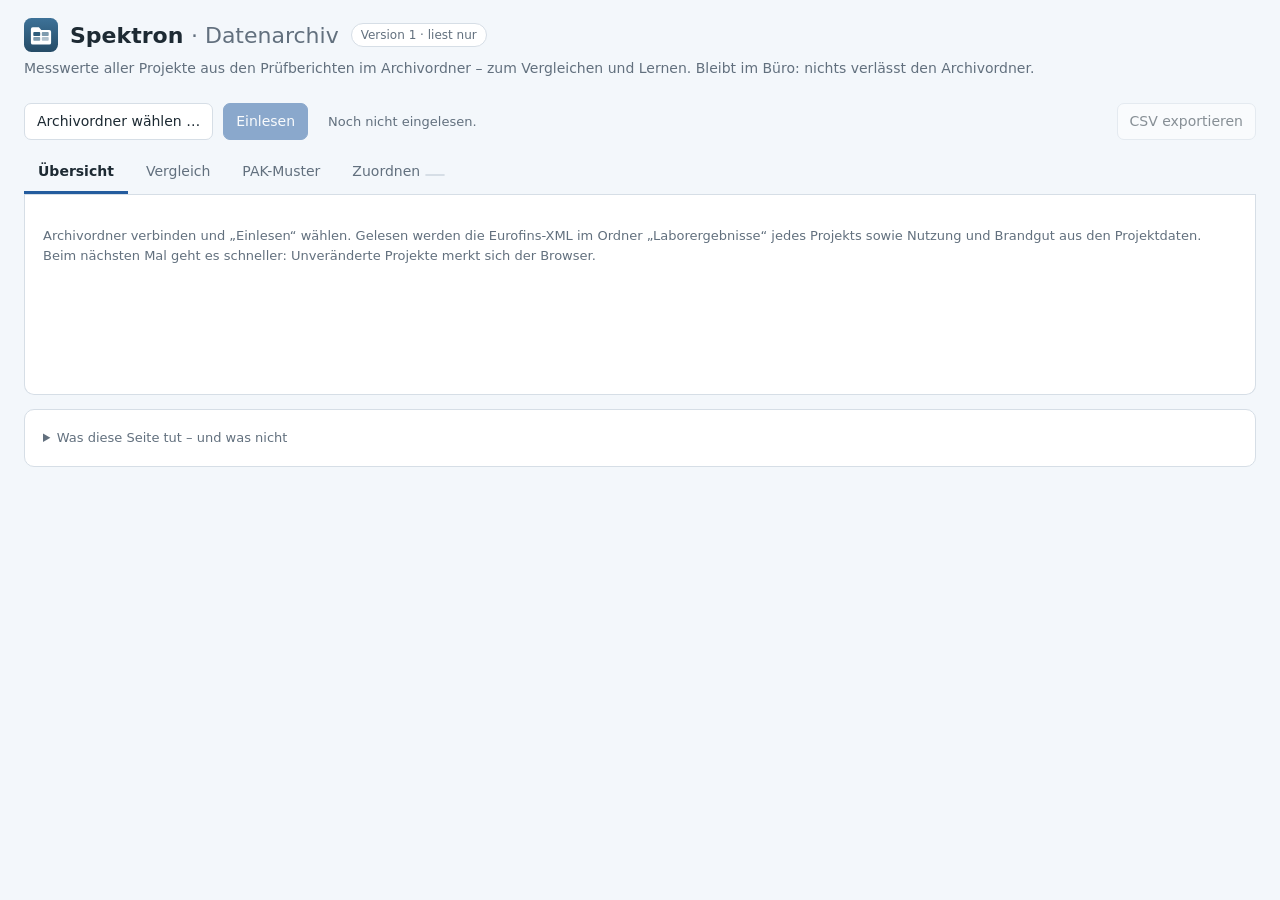
==== archiv/index.html @ 77259799 "Projektzentrale 1.22.0: Datenarchiv (Messwerte aller Projekte, liest nur) Eigene Seite archiv/, in d" ====
<!doctype html>
<html lang="de"><head><meta charset="utf-8"><meta name="viewport" content="width=device-width, initial-scale=1">
<meta http-equiv="Content-Security-Policy" content="default-src 'self'; script-src 'self'; style-src 'self'; img-src 'self' data:; connect-src 'self'; object-src 'none'; base-uri 'none'; form-action 'none'">
<title>Spektron · Datenarchiv</title><link rel="icon" href="../icon.svg"><link rel="stylesheet" href="archiv.css">
<script defer src="auswertung.js"></script><script defer src="lesen.js"></script><script defer src="archiv.js"></script></head>
<body>
<header><div class="kopf"><img src="../icon.svg" width="34" height="34" alt=""><h1>Spektron <span>· Datenarchiv</span></h1><span class="tag">Version 1 · liest nur</span></div>
<p>Messwerte aller Projekte aus den Prüfberichten im Archivordner – zum Vergleichen und Lernen. Bleibt im Büro: nichts verlässt den Archivordner.</p></header>
<main>
<section class="leiste">
  <button id="waehlen">Archivordner wählen …</button><button id="erlauben" hidden>Zugriff erlauben</button>
  <button id="lesen" class="primaer" disabled>Einlesen</button>
  <span id="ordner" class="hinweis"></span><span id="stand" class="hinweis" role="status">Noch nicht eingelesen.</span>
  <progress id="fortschritt" hidden></progress>
  <button id="csv" class="rechts" disabled title="Alle Messwerte als Tabelle für Excel – mit Projektnummer, ohne Ort und Probenbeschreibung">CSV exportieren</button>
</section>
<nav id="reiter" role="tablist">
  <button role="tab" data-reiter="uebersicht" aria-selected="true">Übersicht</button>
  <button role="tab" data-reiter="vergleich" aria-selected="false">Vergleich</button>
  <button role="tab" data-reiter="muster" aria-selected="false">PAK-Muster</button>
  <button role="tab" data-reiter="zuordnen" aria-selected="false">Zuordnen <span id="offenZahl" class="zahl" hidden></span></button>
</nav>
<section id="ansicht" class="karte"><p class="hinweis">Archivordner verbinden und „Einlesen“ wählen. Gelesen werden die Eurofins-XML im Ordner „Laborergebnisse“ jedes Projekts sowie Nutzung und Brandgut aus den Projektdaten. Beim nächsten Mal geht es schneller: Unveränderte Projekte merkt sich der Browser.</p></section>
<details class="karte klein"><summary>Was diese Seite tut – und was nicht</summary>
<p><b>Liest nur.</b> Projektdateien und Laborberichte werden nie verändert. Die einzige Datei, die geschrieben wird, ist <code>_Spektron-Archiv.json</code> im Archivordner – und nur, wenn unter „Zuordnen“ Nutzung oder Brandgut für ein Projekt ergänzt wird, das in den Projektdaten keine Angabe hat.</p>
<p><b>Keine Bewertung.</b> Es gibt keine Grenz- oder Orientierungswerte und keine Schwellen für Quotienten. Gezeigt wird nur, was im eigenen Bestand gemessen wurde.</p>
<p><b>Ehrlich gezählt.</b> Werte unter BG und „n. n.“ sind keine Null, sondern zählen als kleinste Werte; fällt eine Kennzahl darauf, steht dort „&lt; BG“. Kennzahlen erst ab 5 Werten. Vorläufige Berichte zählen nicht. Einheiten werden nicht umgerechnet (µg/m², µg/100 cm² und mg/kg bleiben getrennt).</p>
<p><b>Version 1:</b> nur Eurofins-XML. Projekte, die nur PDF-Berichte haben, werden gezählt, aber noch nicht gelesen.</p></details>
</main></body></html>
---- archiv/archiv.css ----
:root{--ink:#1D2A33;--blau:#245C9E;--akzent:#3B7BC4;--muted:#62707E;--linie:#D6DEE6;--wash:#F3F7FB;--flaeche:#fff;--hervor:#C2410C;--fehler:#B3261E;color-scheme:light}
*{box-sizing:border-box}
body{margin:0;background:var(--wash);color:var(--ink);font:14px/1.5 'Segoe UI',system-ui,sans-serif}
header{padding:18px 24px 6px;max-width:1280px;margin:0 auto}header p{margin:6px 0 0;color:var(--muted)}
.kopf{display:flex;gap:12px;align-items:center}h1{margin:0;font-size:22px;font-weight:600}h1 span{color:var(--muted);font-weight:400}
.tag{font-size:12px;border:1px solid var(--linie);border-radius:999px;padding:2px 9px;color:var(--muted);background:var(--flaeche)}
main{max-width:1280px;margin:0 auto;padding:6px 24px 40px}
button,select,input{font:inherit;color:inherit}
button{padding:7px 12px;border:1px solid var(--linie);border-radius:7px;background:var(--flaeche);cursor:pointer}button:hover{border-color:var(--akzent)}button:disabled{opacity:.5;cursor:default}
.primaer{background:var(--blau);border-color:var(--blau);color:#fff}
select{padding:6px 8px;border:1px solid var(--linie);border-radius:6px;background:var(--flaeche);max-width:100%}
label.feld{display:flex;flex-direction:column;gap:3px;font-size:12px;color:var(--muted)}label.feld select{color:var(--ink);font-size:14px}
.leiste{display:flex;flex-wrap:wrap;gap:10px;align-items:center;margin:12px 0}.leiste .rechts{margin-left:auto}
.hinweis{color:var(--muted);font-size:13px}progress{width:160px}
nav{display:flex;gap:4px;border-bottom:1px solid var(--linie);flex-wrap:wrap}
nav button{border:0;border-bottom:3px solid transparent;border-radius:0;background:none;padding:9px 14px;color:var(--muted)}
nav button[aria-selected=true]{color:var(--ink);border-bottom-color:var(--blau);font-weight:600}
.zahl{display:inline-block;min-width:20px;padding:0 6px;border-radius:999px;background:var(--wash);border:1px solid var(--linie);font-size:12px;color:var(--ink)}
.karte{background:var(--flaeche);border:1px solid var(--linie);border-radius:10px;padding:18px;margin:14px 0}.karte.klein{font-size:13px}.karte.klein summary{cursor:pointer;color:var(--muted)}
#ansicht{margin-top:0;border-top-left-radius:0;border-top-right-radius:0;border-top:0;min-height:200px}
.kacheln{display:grid;grid-template-columns:repeat(auto-fit,minmax(170px,1fr));gap:12px;margin-bottom:16px}
.kachel{border:1px solid var(--linie);border-radius:8px;padding:12px 14px}.kachel b{display:block;font-size:26px;font-weight:600;line-height:1.2}.kachel span{color:var(--muted);font-size:13px}
.zwei{display:grid;grid-template-columns:2fr 1fr;gap:20px}@media(max-width:800px){.zwei{grid-template-columns:1fr}}
h2{font-size:15px;margin:4px 0 10px}h3{font-size:14px;margin:16px 0 8px}
table{border-collapse:collapse;width:100%;font-size:13px}th,td{padding:5px 8px;border-bottom:1px solid var(--linie);text-align:left;vertical-align:top}th{color:var(--muted);font-weight:600;font-size:12px}
td.z,th.z{text-align:right;font-variant-numeric:tabular-nums;white-space:nowrap}
tr.klick{cursor:pointer}tr.klick:hover td{background:var(--wash)}
.filter{display:flex;flex-wrap:wrap;gap:12px;align-items:flex-end;margin-bottom:14px}
.legende{display:flex;gap:16px;flex-wrap:wrap;font-size:12px;color:var(--muted);margin:6px 0}.legende i{display:inline-block;width:10px;height:10px;border-radius:50%;margin-right:5px;vertical-align:-1px}
.diagramm{width:100%;overflow-x:auto}.diagramm svg{display:block;font:12px 'Segoe UI',system-ui,sans-serif}
.diagramm .achse{stroke:var(--linie)}.diagramm .gitter{stroke:var(--linie);stroke-dasharray:2 3}.diagramm text{fill:var(--muted)}.diagramm text.n{fill:var(--ink)}
.diagramm .pkt{fill:var(--blau);fill-opacity:.32}.diagramm .pkt:hover{fill-opacity:.9}
.diagramm .hp{fill:var(--hervor);stroke:#fff;stroke-width:2}
.diagramm .med{stroke:var(--ink);stroke-width:2}.diagramm .p90{stroke:var(--ink);stroke-width:1.5;stroke-dasharray:3 2}
.diagramm .bgbox{fill:var(--wash);stroke:var(--linie)}
.waerme td.z{min-width:44px}.waerme td.bg{color:var(--muted);font-size:11px}.waerme td.leer{color:#aab4bf}
.waerme tr.ref td{border-top:2px solid var(--ink);font-weight:600}
.quelle{font-size:12px;color:var(--muted);margin-top:10px}
.meldung{padding:9px 12px;border-left:3px solid var(--akzent);background:var(--wash);margin:10px 0}.meldung.fehler{border-color:var(--fehler);color:var(--fehler)}
.aus-pj{color:var(--muted);font-size:12px}
code{background:var(--wash);padding:1px 4px;border-radius:4px}
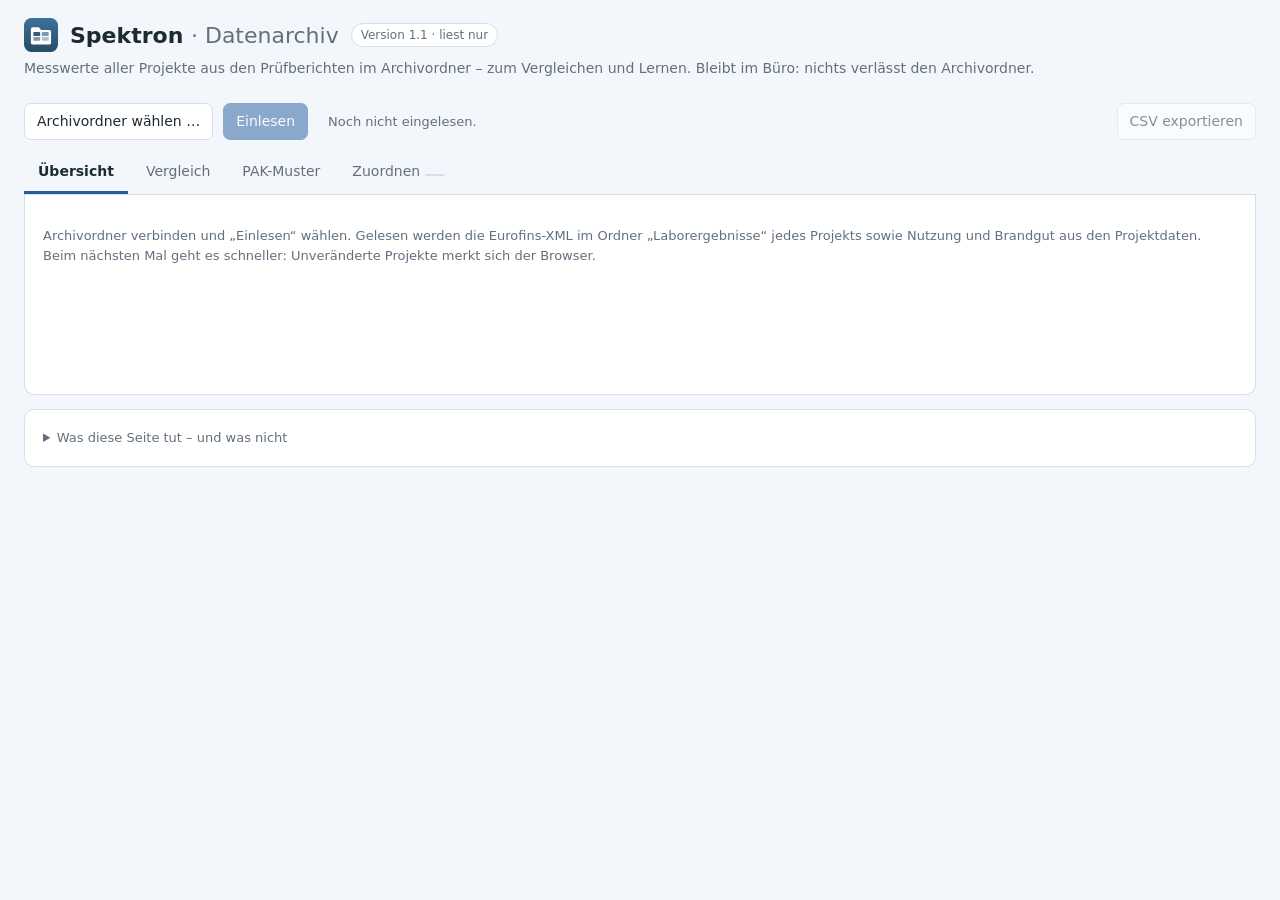
==== commit 90652357: "Projektzentrale 1.23.0: Datenarchiv 1.1 – Probenrollen, Tage nach Brand, PAK-Muster nach Literaturla" ====
--- a/archiv/index.html
+++ b/archiv/index.html
@@ -4,7 +4,7 @@
 <title>Spektron · Datenarchiv</title><link rel="icon" href="../icon.svg"><link rel="stylesheet" href="archiv.css">
 <script defer src="auswertung.js"></script><script defer src="lesen.js"></script><script defer src="archiv.js"></script></head>
 <body>
-<header><div class="kopf"><img src="../icon.svg" width="34" height="34" alt=""><h1>Spektron <span>· Datenarchiv</span></h1><span class="tag">Version 1 · liest nur</span></div>
+<header><div class="kopf"><img src="../icon.svg" width="34" height="34" alt=""><h1>Spektron <span>· Datenarchiv</span></h1><span class="tag">Version 1.1 · liest nur</span></div>
 <p>Messwerte aller Projekte aus den Prüfberichten im Archivordner – zum Vergleichen und Lernen. Bleibt im Büro: nichts verlässt den Archivordner.</p></header>
 <main>
 <section class="leiste">
@@ -22,8 +22,10 @@
 </nav>
 <section id="ansicht" class="karte"><p class="hinweis">Archivordner verbinden und „Einlesen“ wählen. Gelesen werden die Eurofins-XML im Ordner „Laborergebnisse“ jedes Projekts sowie Nutzung und Brandgut aus den Projektdaten. Beim nächsten Mal geht es schneller: Unveränderte Projekte merkt sich der Browser.</p></section>
 <details class="karte klein"><summary>Was diese Seite tut – und was nicht</summary>
-<p><b>Liest nur.</b> Projektdateien und Laborberichte werden nie verändert. Die einzige Datei, die geschrieben wird, ist <code>_Spektron-Archiv.json</code> im Archivordner – und nur, wenn unter „Zuordnen“ Nutzung oder Brandgut für ein Projekt ergänzt wird, das in den Projektdaten keine Angabe hat.</p>
+<p><b>Liest nur.</b> Projektdateien und Laborberichte werden nie verändert. Die einzige Datei, die geschrieben wird, ist <code>_Spektron-Archiv.json</code> im Archivordner – und nur, wenn unter „Zuordnen“ Nutzung oder Brandgut für ein Projekt ohne Angabe in den Projektdaten ergänzt oder die Rolle einer Probe korrigiert wird.</p>
 <p><b>Keine Bewertung.</b> Es gibt keine Grenz- oder Orientierungswerte und keine Schwellen für Quotienten. Gezeigt wird nur, was im eigenen Bestand gemessen wurde.</p>
 <p><b>Ehrlich gezählt.</b> Werte unter BG und „n. n.“ sind keine Null, sondern zählen als kleinste Werte; fällt eine Kennzahl darauf, steht dort „&lt; BG“. Kennzahlen erst ab 5 Werten. Vorläufige Berichte zählen nicht. Einheiten werden nicht umgerechnet (µg/m², µg/100 cm² und mg/kg bleiben getrennt).</p>
+<p><b>Rolle der Proben:</b> aus der Probenbezeichnung und -beschreibung, wie sie ohnehin geschrieben werden – „Brandraum“, „Brandbereich“ → Brandbereich; „REF“, „Referenz“, „unbelastet“ → Referenz; „Kleber“, „Teer“, „Bitumen“ → Verdachtsquelle; „F-“ vor der alten ID → Freimessung. Unter „Zuordnen“ je Probe korrigierbar; die Korrektur gilt vor der Konvention.</p>
+<p><b>PAK-Muster:</b> normiert nur über die Stoffe, die in allen verglichenen Proben über BG liegen; Werte unter BG werden nicht ersetzt. Die Literaturquotienten (Yunker u. a.) sind für Sedimente und Außenluft hergeleitet und für Brandrückstände nicht validiert – darum eingeklappt und ohne Schwellen.</p>
 <p><b>Version 1:</b> nur Eurofins-XML. Projekte, die nur PDF-Berichte haben, werden gezählt, aber noch nicht gelesen.</p></details>
 </main></body></html>
--- a/archiv/archiv.css
+++ b/archiv/archiv.css
@@ -39,3 +39,7 @@
 .meldung{padding:9px 12px;border-left:3px solid var(--akzent);background:var(--wash);margin:10px 0}.meldung.fehler{border-color:var(--fehler);color:var(--fehler)}
 .aus-pj{color:var(--muted);font-size:12px}
 code{background:var(--wash);padding:1px 4px;border-radius:4px}
+.waerme th.gem{color:var(--ink);font-weight:700;border-bottom-color:var(--ink)}.waerme tr.aus td{opacity:.45}
+label.wahl{display:inline-flex;gap:5px;align-items:center;font-weight:600}select.rolle{font-size:12px;padding:3px 5px;max-width:220px}
+table.sim td.z{min-width:64px}details.lit-q{margin-top:18px;border-top:1px solid var(--linie);padding-top:10px}details.lit-q summary{cursor:pointer;color:var(--muted)}
+h2.abstand{margin-top:26px}
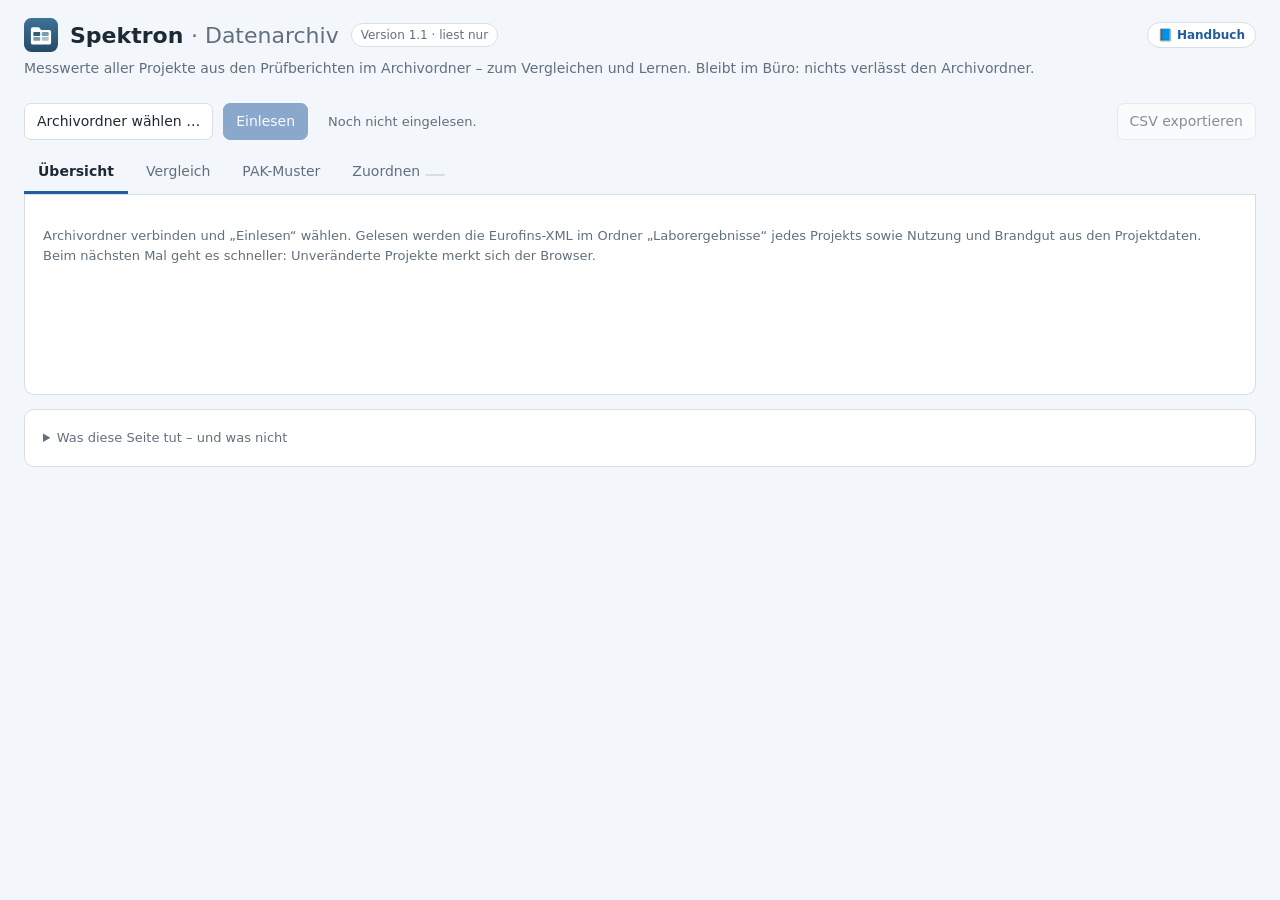
==== commit 3242645c: "Projektzentrale 1.24.0: Hilfe-Links ins Handbuch (AidKit) - Projektdaten: „📘 Projektzentrale im Hand" ====
--- a/archiv/index.html
+++ b/archiv/index.html
@@ -4,7 +4,7 @@
 <title>Spektron · Datenarchiv</title><link rel="icon" href="../icon.svg"><link rel="stylesheet" href="archiv.css">
 <script defer src="auswertung.js"></script><script defer src="lesen.js"></script><script defer src="archiv.js"></script></head>
 <body>
-<header><div class="kopf"><img src="../icon.svg" width="34" height="34" alt=""><h1>Spektron <span>· Datenarchiv</span></h1><span class="tag">Version 1.1 · liest nur</span></div>
+<header><div class="kopf"><img src="../icon.svg" width="34" height="34" alt=""><h1>Spektron <span>· Datenarchiv</span></h1><span class="tag">Version 1.1 · liest nur</span><a class="hilfe-link" href="../../aidkit/#app-datenarchiv" target="aidkit" rel="noopener" title="Handbuch: Datenarchiv – worum es geht, Schritt für Schritt, Übungen – öffnet AidKit in einem eigenen Fenster">📘 Handbuch</a></div>
 <p>Messwerte aller Projekte aus den Prüfberichten im Archivordner – zum Vergleichen und Lernen. Bleibt im Büro: nichts verlässt den Archivordner.</p></header>
 <main>
 <section class="leiste">
--- a/archiv/archiv.css
+++ b/archiv/archiv.css
@@ -43,3 +43,5 @@
 label.wahl{display:inline-flex;gap:5px;align-items:center;font-weight:600}select.rolle{font-size:12px;padding:3px 5px;max-width:220px}
 table.sim td.z{min-width:64px}details.lit-q{margin-top:18px;border-top:1px solid var(--linie);padding-top:10px}details.lit-q summary{cursor:pointer;color:var(--muted)}
 h2.abstand{margin-top:26px}
+.hilfe-link{margin-left:auto;font-size:12px;font-weight:600;color:var(--blau);text-decoration:none;border:1px solid var(--linie);border-radius:999px;padding:3px 10px;background:var(--flaeche);white-space:nowrap}.hilfe-link:hover,.hilfe-link:focus-visible{border-color:var(--akzent);text-decoration:underline}
+@media print{.hilfe-link{display:none}}
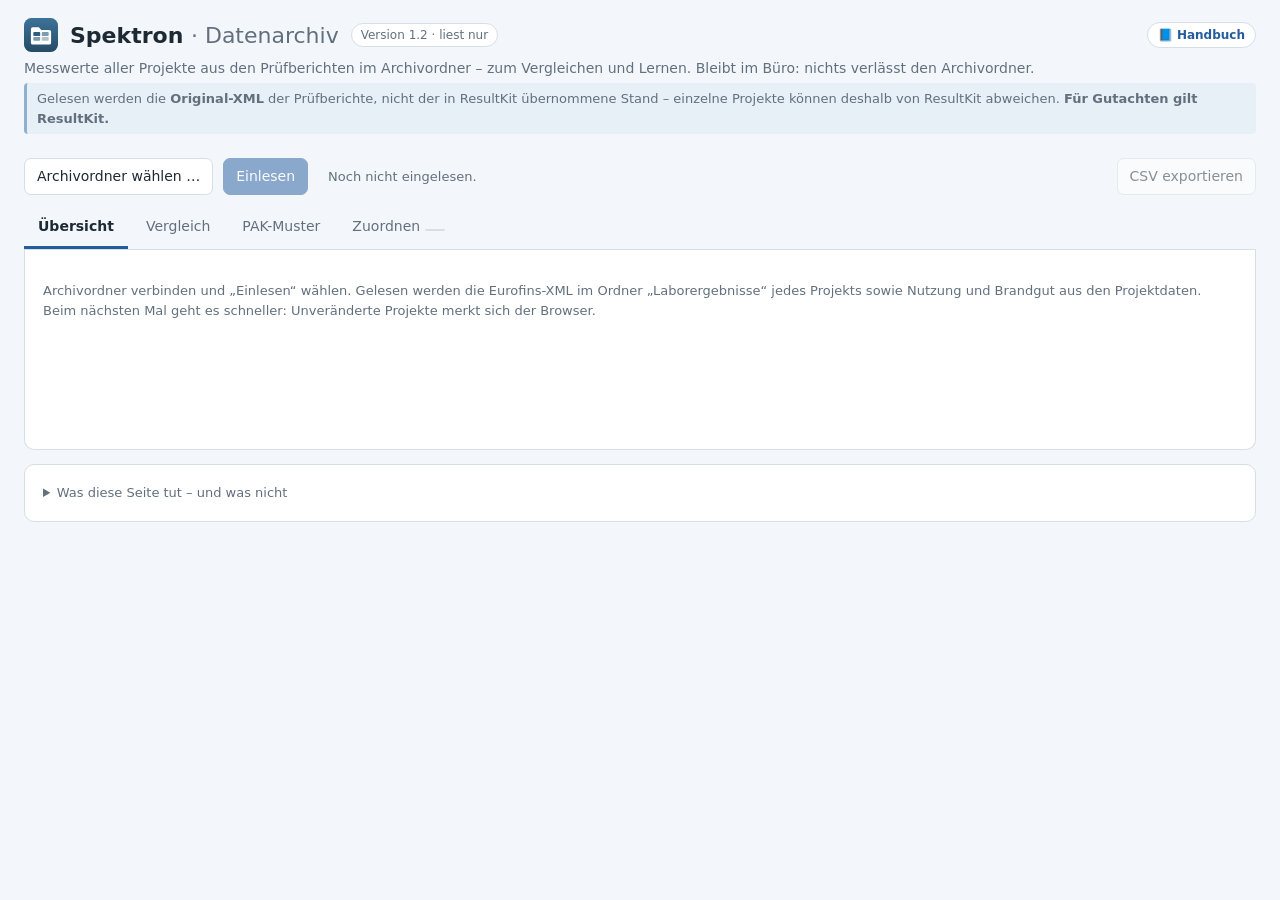
==== commit 657bfe23: "Datenarchiv 1.2: sichtbarer Hinweis – Original-XML, nicht der ResultKit-Stand (Projektzentrale 1.30." ====
--- a/archiv/index.html
+++ b/archiv/index.html
@@ -4,8 +4,9 @@
 <title>Spektron · Datenarchiv</title><link rel="icon" href="../icon.svg"><link rel="stylesheet" href="archiv.css">
 <script defer src="auswertung.js"></script><script defer src="lesen.js"></script><script defer src="archiv.js"></script></head>
 <body>
-<header><div class="kopf"><img src="../icon.svg" width="34" height="34" alt=""><h1>Spektron <span>· Datenarchiv</span></h1><span class="tag">Version 1.1 · liest nur</span><a class="hilfe-link" href="../../aidkit/#app-datenarchiv" target="aidkit" rel="noopener" title="Handbuch: Datenarchiv – worum es geht, Schritt für Schritt, Übungen – öffnet AidKit in einem eigenen Fenster">📘 Handbuch</a></div>
-<p>Messwerte aller Projekte aus den Prüfberichten im Archivordner – zum Vergleichen und Lernen. Bleibt im Büro: nichts verlässt den Archivordner.</p></header>
+<header><div class="kopf"><img src="../icon.svg" width="34" height="34" alt=""><h1>Spektron <span>· Datenarchiv</span></h1><span class="tag">Version 1.2 · liest nur</span><a class="hilfe-link" href="../../aidkit/#app-datenarchiv" target="aidkit" rel="noopener" title="Handbuch: Datenarchiv – worum es geht, Schritt für Schritt, Übungen – öffnet AidKit in einem eigenen Fenster">📘 Handbuch</a></div>
+<p>Messwerte aller Projekte aus den Prüfberichten im Archivordner – zum Vergleichen und Lernen. Bleibt im Büro: nichts verlässt den Archivordner.</p>
+<p class="quelle-hinweis">Gelesen werden die <b>Original-XML</b> der Prüfberichte, nicht der in ResultKit übernommene Stand – einzelne Projekte können deshalb von ResultKit abweichen. <b>Für Gutachten gilt ResultKit.</b></p></header>
 <main>
 <section class="leiste">
   <button id="waehlen">Archivordner wählen …</button><button id="erlauben" hidden>Zugriff erlauben</button>
@@ -27,5 +28,6 @@
 <p><b>Ehrlich gezählt.</b> Werte unter BG und „n. n.“ sind keine Null, sondern zählen als kleinste Werte; fällt eine Kennzahl darauf, steht dort „&lt; BG“. Kennzahlen erst ab 5 Werten. Vorläufige Berichte zählen nicht. Einheiten werden nicht umgerechnet (µg/m², µg/100 cm² und mg/kg bleiben getrennt).</p>
 <p><b>Rolle der Proben:</b> aus der Probenbezeichnung und -beschreibung, wie sie ohnehin geschrieben werden – „Brandraum“, „Brandbereich“ → Brandbereich; „REF“, „Referenz“, „unbelastet“ → Referenz; „Kleber“, „Teer“, „Bitumen“ → Verdachtsquelle; „F-“ vor der alten ID → Freimessung. Unter „Zuordnen“ je Probe korrigierbar; die Korrektur gilt vor der Konvention.</p>
 <p><b>PAK-Muster:</b> normiert nur über die Stoffe, die in allen verglichenen Proben über BG liegen; Werte unter BG werden nicht ersetzt. Die Literaturquotienten (Yunker u. a.) sind für Sedimente und Außenluft hergeleitet und für Brandrückstände nicht validiert – darum eingeklappt und ohne Schwellen.</p>
+<p><b>Eigene Quelle, nicht ResultKit:</b> Das Datenarchiv wertet die Original-XML im Ordner „Laborergebnisse“ aus und führt vorläufige und endgültige Berichte selbst zusammen. Die in ResultKit geprüfte und übernommene Datei <code>_Ergebnisse.json</code> liest es nicht. Abweichen kann es deshalb, wenn ein Bericht schon im Ordner liegt, aber in ResultKit noch nicht übernommen ist, oder wenn dort etwas bewusst anders entschieden wurde. Für das Gutachten und die Apps im Projekt (PlanKit, FotoKit) gilt der Stand aus ResultKit.</p>
 <p><b>Version 1:</b> nur Eurofins-XML. Projekte, die nur PDF-Berichte haben, werden gezählt, aber noch nicht gelesen.</p></details>
 </main></body></html>
--- a/archiv/archiv.css
+++ b/archiv/archiv.css
@@ -45,3 +45,5 @@
 h2.abstand{margin-top:26px}
 .hilfe-link{margin-left:auto;font-size:12px;font-weight:600;color:var(--blau);text-decoration:none;border:1px solid var(--linie);border-radius:999px;padding:3px 10px;background:var(--flaeche);white-space:nowrap}.hilfe-link:hover,.hilfe-link:focus-visible{border-color:var(--akzent);text-decoration:underline}
 @media print{.hilfe-link{display:none}}
+
+.quelle-hinweis{font-size:13px;margin-top:4px;padding:6px 10px;border-left:3px solid #8fb1d0;background:rgba(143,177,208,.12);border-radius:4px}
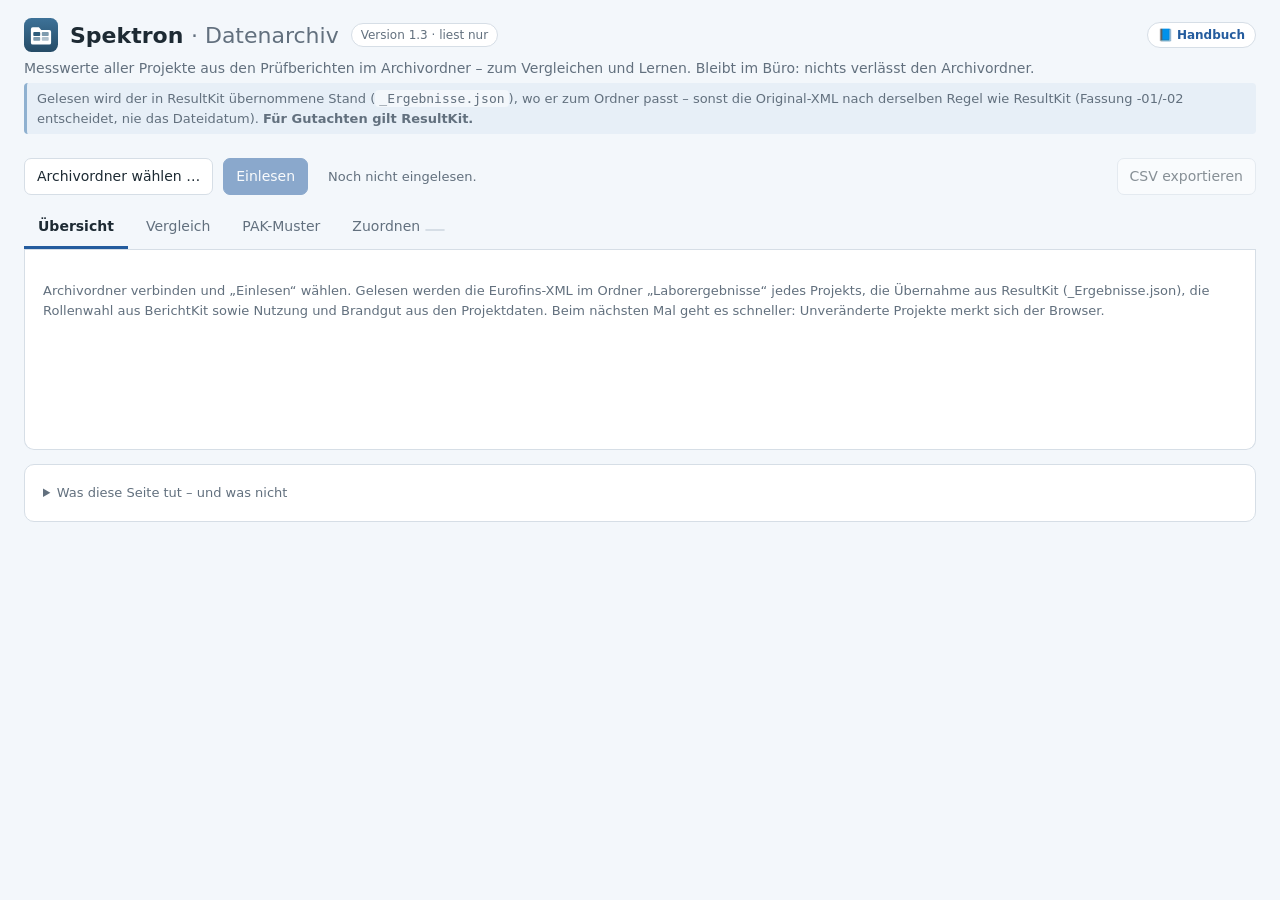
==== commit 40c7ef18: "Datenarchiv 1.3: Fassung statt Dateidatum, anderes Projekt, Rollen aus BerichtKit – 1.45.0 (Audit o1" ====
--- a/archiv/index.html
+++ b/archiv/index.html
@@ -2,11 +2,11 @@
 <html lang="de"><head><meta charset="utf-8"><meta name="viewport" content="width=device-width, initial-scale=1">
 <meta http-equiv="Content-Security-Policy" content="default-src 'self'; script-src 'self'; style-src 'self'; img-src 'self' data:; connect-src 'self'; object-src 'none'; base-uri 'none'; form-action 'none'">
 <title>Spektron · Datenarchiv</title><link rel="icon" href="../icon.svg"><link rel="stylesheet" href="archiv.css">
-<script defer src="auswertung.js"></script><script defer src="lesen.js"></script><script defer src="archiv.js"></script></head>
+<script defer src="auswertung.js"></script><script defer src="../spektron-ordner.js"></script><script defer src="lesen.js"></script><script defer src="archiv.js"></script></head>
 <body>
-<header><div class="kopf"><img src="../icon.svg" width="34" height="34" alt=""><h1>Spektron <span>· Datenarchiv</span></h1><span class="tag">Version 1.2 · liest nur</span><a class="hilfe-link" href="../../aidkit/#app-datenarchiv" target="aidkit" rel="noopener" title="Handbuch: Datenarchiv – worum es geht, Schritt für Schritt, Übungen – öffnet AidKit in einem eigenen Fenster">📘 Handbuch</a></div>
+<header><div class="kopf"><img src="../icon.svg" width="34" height="34" alt=""><h1>Spektron <span>· Datenarchiv</span></h1><span class="tag">Version 1.3 · liest nur</span><a class="hilfe-link" href="../../aidkit/#app-datenarchiv" target="aidkit" rel="noopener" title="Handbuch: Datenarchiv – worum es geht, Schritt für Schritt, Übungen – öffnet AidKit in einem eigenen Fenster">📘 Handbuch</a></div>
 <p>Messwerte aller Projekte aus den Prüfberichten im Archivordner – zum Vergleichen und Lernen. Bleibt im Büro: nichts verlässt den Archivordner.</p>
-<p class="quelle-hinweis">Gelesen werden die <b>Original-XML</b> der Prüfberichte, nicht der in ResultKit übernommene Stand – einzelne Projekte können deshalb von ResultKit abweichen. <b>Für Gutachten gilt ResultKit.</b></p></header>
+<p class="quelle-hinweis">Gelesen wird der in ResultKit übernommene Stand (<code>_Ergebnisse.json</code>), wo er zum Ordner passt – sonst die Original-XML nach derselben Regel wie ResultKit (Fassung -01/-02 entscheidet, nie das Dateidatum). <b>Für Gutachten gilt ResultKit.</b></p></header>
 <main>
 <section class="leiste">
   <button id="waehlen">Archivordner wählen …</button><button id="erlauben" hidden>Zugriff erlauben</button>
@@ -21,13 +21,13 @@
   <button role="tab" data-reiter="muster" aria-selected="false">PAK-Muster</button>
   <button role="tab" data-reiter="zuordnen" aria-selected="false">Zuordnen <span id="offenZahl" class="zahl" hidden></span></button>
 </nav>
-<section id="ansicht" class="karte"><p class="hinweis">Archivordner verbinden und „Einlesen“ wählen. Gelesen werden die Eurofins-XML im Ordner „Laborergebnisse“ jedes Projekts sowie Nutzung und Brandgut aus den Projektdaten. Beim nächsten Mal geht es schneller: Unveränderte Projekte merkt sich der Browser.</p></section>
+<section id="ansicht" class="karte"><p class="hinweis">Archivordner verbinden und „Einlesen“ wählen. Gelesen werden die Eurofins-XML im Ordner „Laborergebnisse“ jedes Projekts, die Übernahme aus ResultKit (_Ergebnisse.json), die Rollenwahl aus BerichtKit sowie Nutzung und Brandgut aus den Projektdaten. Beim nächsten Mal geht es schneller: Unveränderte Projekte merkt sich der Browser.</p></section>
 <details class="karte klein"><summary>Was diese Seite tut – und was nicht</summary>
 <p><b>Liest nur.</b> Projektdateien und Laborberichte werden nie verändert. Die einzige Datei, die geschrieben wird, ist <code>_Spektron-Archiv.json</code> im Archivordner – und nur, wenn unter „Zuordnen“ Nutzung oder Brandgut für ein Projekt ohne Angabe in den Projektdaten ergänzt oder die Rolle einer Probe korrigiert wird.</p>
 <p><b>Keine Bewertung.</b> Es gibt keine Grenz- oder Orientierungswerte und keine Schwellen für Quotienten. Gezeigt wird nur, was im eigenen Bestand gemessen wurde.</p>
-<p><b>Ehrlich gezählt.</b> Werte unter BG und „n. n.“ sind keine Null, sondern zählen als kleinste Werte; fällt eine Kennzahl darauf, steht dort „&lt; BG“. Kennzahlen erst ab 5 Werten. Vorläufige Berichte zählen nicht. Einheiten werden nicht umgerechnet (µg/m², µg/100 cm² und mg/kg bleiben getrennt).</p>
-<p><b>Rolle der Proben:</b> aus der Probenbezeichnung und -beschreibung, wie sie ohnehin geschrieben werden – „Brandraum“, „Brandbereich“ → Brandbereich; „REF“, „Referenz“, „unbelastet“ → Referenz; „Kleber“, „Teer“, „Bitumen“ → Verdachtsquelle; „F-“ vor der alten ID → Freimessung. Unter „Zuordnen“ je Probe korrigierbar; die Korrektur gilt vor der Konvention.</p>
+<p><b>Ehrlich gezählt.</b> Werte unter BG und „n. n.“ sind keine Null, sondern zählen als kleinste Werte; fällt eine Kennzahl darauf, steht dort „&lt; BG“. Kennzahlen erst ab 5 Werten. Vorläufige Berichte zählen nicht. Einheiten werden nicht umgerechnet (µg/m², µg/100 cm² und mg/kg bleiben getrennt). Werte, die nicht zählen (zwei Prüfberichte für dieselben Proben, Bericht eines anderen Projekts), fehlen ganz – nie als Null, nie als „unter BG“; wie viele es sind, steht in der Übersicht.</p>
+<p><b>Rolle der Proben:</b> aus der Probenbezeichnung und -beschreibung, wie sie ohnehin geschrieben werden – „Brandraum“, „Brandbereich“ → Brandbereich; „REF“, „Referenz“, „unbelastet“ → Referenz; „Kleber“, „Teer“, „Bitumen“ → Verdachtsquelle; „F-“ vor der alten ID → Freimessung. Unter „Zuordnen“ je Probe korrigierbar; die Korrektur gilt vor der Konvention. Wurde eine angenommene Freimessung oder Referenz im Brandbericht (BerichtKit) als „Normale Probe“ gewählt, gilt das hier auch – außer hier steht eine eigene Korrektur. BerichtKit sieht Korrekturen des Datenarchivs nicht; weichen beide ab, steht das unter „Zu prüfen“.</p>
 <p><b>PAK-Muster:</b> normiert nur über die Stoffe, die in allen verglichenen Proben über BG liegen; Werte unter BG werden nicht ersetzt. Die Literaturquotienten (Yunker u. a.) sind für Sedimente und Außenluft hergeleitet und für Brandrückstände nicht validiert – darum eingeklappt und ohne Schwellen.</p>
-<p><b>Eigene Quelle, nicht ResultKit:</b> Das Datenarchiv wertet die Original-XML im Ordner „Laborergebnisse“ aus und führt vorläufige und endgültige Berichte selbst zusammen. Die in ResultKit geprüfte und übernommene Datei <code>_Ergebnisse.json</code> liest es nicht. Abweichen kann es deshalb, wenn ein Bericht schon im Ordner liegt, aber in ResultKit noch nicht übernommen ist, oder wenn dort etwas bewusst anders entschieden wurde. Für das Gutachten und die Apps im Projekt (PlanKit, FotoKit) gilt der Stand aus ResultKit.</p>
+<p><b>Quelle – ResultKit, sonst dieselbe Regel:</b> Passt die in ResultKit übernommene <code>_Ergebnisse.json</code> zum Ordner (dieselben Prüfberichte und dieselbe LabelKit-Datei wie bei der Übernahme), nimmt das Datenarchiv ihre Werte – auch solche, die ResultKit aus einer PDF gelesen hat. Sonst (keine Übernahme, ältere Projekte, Ordner seit der Übernahme geändert) wertet es die Original-XML in „Laborergebnisse“ selbst aus, nach der Regel von ResultKit: Bei derselben Berichtsnummer in mehreren Fassungen (-01, -02) gilt endgültig vor vorläufig, dann die höhere Fassung – nie das Dateidatum. Zwei verschiedene Berichte für dieselbe Probe zählen beide nicht, ein Bericht, dessen Auftragsreferenz ein anderes Projekt nennt, zählt nicht. Sagen die Prüfberichte etwas anderes als die gespeicherte Übernahme, zählt der Wert aus den Prüfberichten, und „Zu prüfen“ nennt den Unterschied – ein Klick auf „Erneut übernehmen“ in ResultKit macht beide gleich. Für das Gutachten und die Apps im Projekt (PlanKit, FotoKit) gilt der Stand aus ResultKit.</p>
 <p><b>Version 1:</b> nur Eurofins-XML. Projekte, die nur PDF-Berichte haben, werden gezählt, aber noch nicht gelesen.</p></details>
 </main></body></html>
--- a/archiv/archiv.css
+++ b/archiv/archiv.css
@@ -47,3 +47,4 @@
 @media print{.hilfe-link{display:none}}
 
 .quelle-hinweis{font-size:13px;margin-top:4px;padding:6px 10px;border-left:3px solid #8fb1d0;background:rgba(143,177,208,.12);border-radius:4px}
+.warn{color:#9a3412;font-size:12px}td.bk{font-size:13px;max-width:280px}#zuPruefen td{vertical-align:top;font-size:13px}
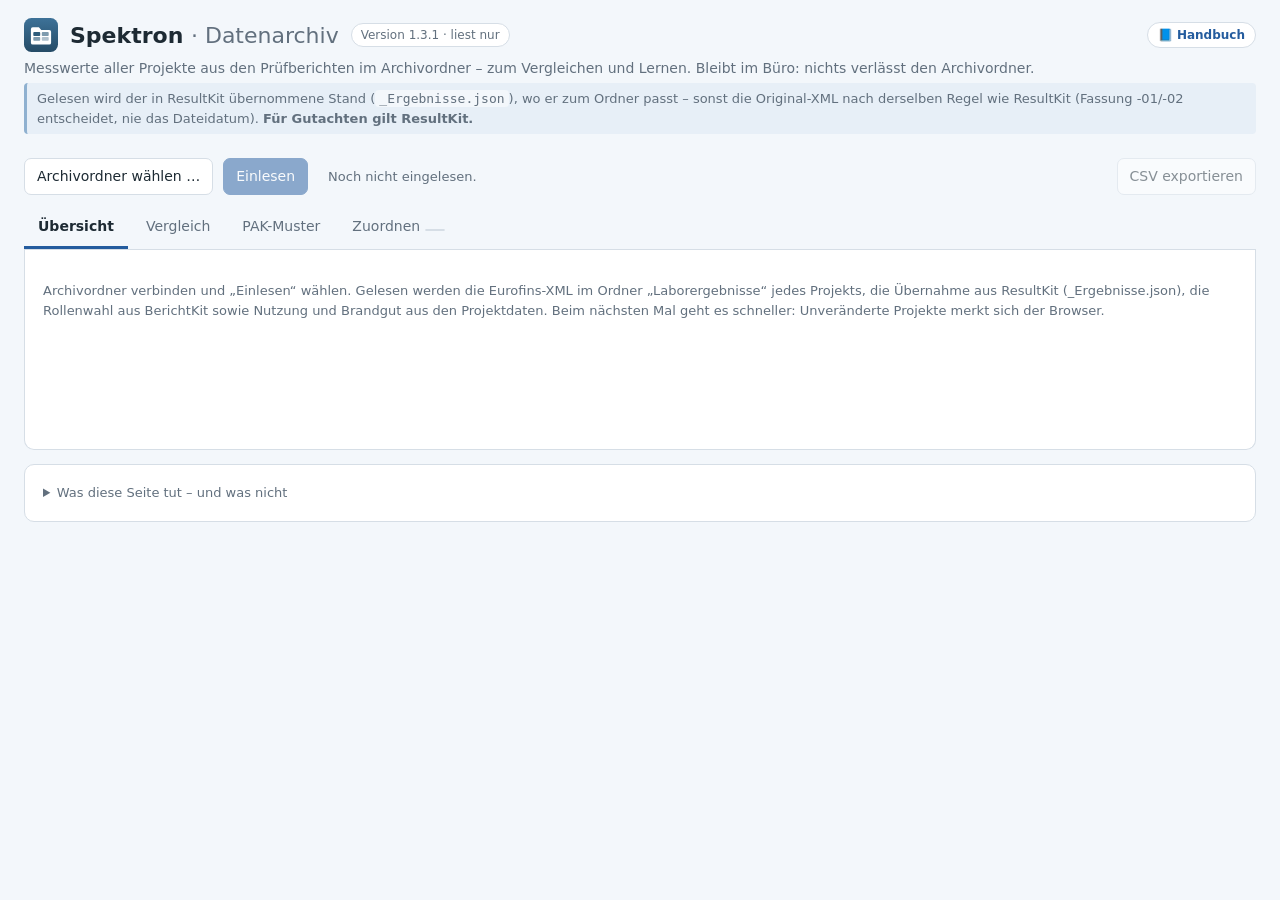
==== commit 034a87b5: "Datenarchiv 1.3.1: Einheit nicht im Wertschlüssel, wie ResultKit 2.5 – 1.45.1 (Audit o41) Entscheidu" ====
--- a/archiv/index.html
+++ b/archiv/index.html
@@ -4,7 +4,7 @@
 <title>Spektron · Datenarchiv</title><link rel="icon" href="../icon.svg"><link rel="stylesheet" href="archiv.css">
 <script defer src="auswertung.js"></script><script defer src="../spektron-ordner.js"></script><script defer src="lesen.js"></script><script defer src="archiv.js"></script></head>
 <body>
-<header><div class="kopf"><img src="../icon.svg" width="34" height="34" alt=""><h1>Spektron <span>· Datenarchiv</span></h1><span class="tag">Version 1.3 · liest nur</span><a class="hilfe-link" href="../../aidkit/#app-datenarchiv" target="aidkit" rel="noopener" title="Handbuch: Datenarchiv – worum es geht, Schritt für Schritt, Übungen – öffnet AidKit in einem eigenen Fenster">📘 Handbuch</a></div>
+<header><div class="kopf"><img src="../icon.svg" width="34" height="34" alt=""><h1>Spektron <span>· Datenarchiv</span></h1><span class="tag">Version 1.3.1 · liest nur</span><a class="hilfe-link" href="../../aidkit/#app-datenarchiv" target="aidkit" rel="noopener" title="Handbuch: Datenarchiv – worum es geht, Schritt für Schritt, Übungen – öffnet AidKit in einem eigenen Fenster">📘 Handbuch</a></div>
 <p>Messwerte aller Projekte aus den Prüfberichten im Archivordner – zum Vergleichen und Lernen. Bleibt im Büro: nichts verlässt den Archivordner.</p>
 <p class="quelle-hinweis">Gelesen wird der in ResultKit übernommene Stand (<code>_Ergebnisse.json</code>), wo er zum Ordner passt – sonst die Original-XML nach derselben Regel wie ResultKit (Fassung -01/-02 entscheidet, nie das Dateidatum). <b>Für Gutachten gilt ResultKit.</b></p></header>
 <main>
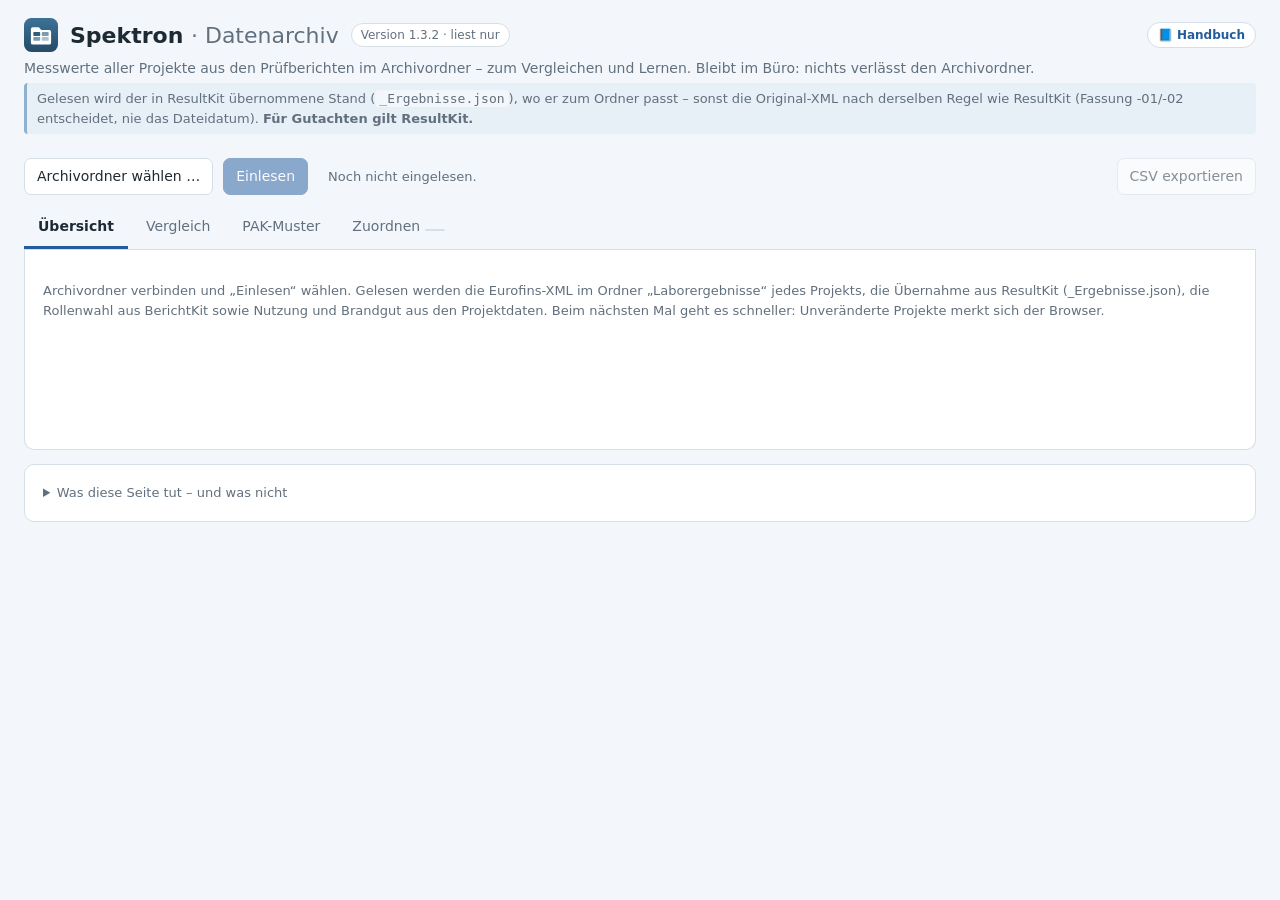
==== commit 5d88ee59: "Projektzentrale 1.51.2 / Datenarchiv 1.3.2 – Datum in der Auftragsreferenz ist keine Projektnummer (" ====
--- a/archiv/index.html
+++ b/archiv/index.html
@@ -4,7 +4,7 @@
 <title>Spektron · Datenarchiv</title><link rel="icon" href="../icon.svg"><link rel="stylesheet" href="archiv.css">
 <script defer src="auswertung.js"></script><script defer src="../spektron-ordner.js"></script><script defer src="lesen.js"></script><script defer src="archiv.js"></script></head>
 <body>
-<header><div class="kopf"><img src="../icon.svg" width="34" height="34" alt=""><h1>Spektron <span>· Datenarchiv</span></h1><span class="tag">Version 1.3.1 · liest nur</span><a class="hilfe-link" href="../../aidkit/#app-datenarchiv" target="aidkit" rel="noopener" title="Handbuch: Datenarchiv – worum es geht, Schritt für Schritt, Übungen – öffnet AidKit in einem eigenen Fenster">📘 Handbuch</a></div>
+<header><div class="kopf"><img src="../icon.svg" width="34" height="34" alt=""><h1>Spektron <span>· Datenarchiv</span></h1><span class="tag">Version 1.3.2 · liest nur</span><a class="hilfe-link" href="../../aidkit/#app-datenarchiv" target="aidkit" rel="noopener" title="Handbuch: Datenarchiv – worum es geht, Schritt für Schritt, Übungen – öffnet AidKit in einem eigenen Fenster">📘 Handbuch</a></div>
 <p>Messwerte aller Projekte aus den Prüfberichten im Archivordner – zum Vergleichen und Lernen. Bleibt im Büro: nichts verlässt den Archivordner.</p>
 <p class="quelle-hinweis">Gelesen wird der in ResultKit übernommene Stand (<code>_Ergebnisse.json</code>), wo er zum Ordner passt – sonst die Original-XML nach derselben Regel wie ResultKit (Fassung -01/-02 entscheidet, nie das Dateidatum). <b>Für Gutachten gilt ResultKit.</b></p></header>
 <main>
